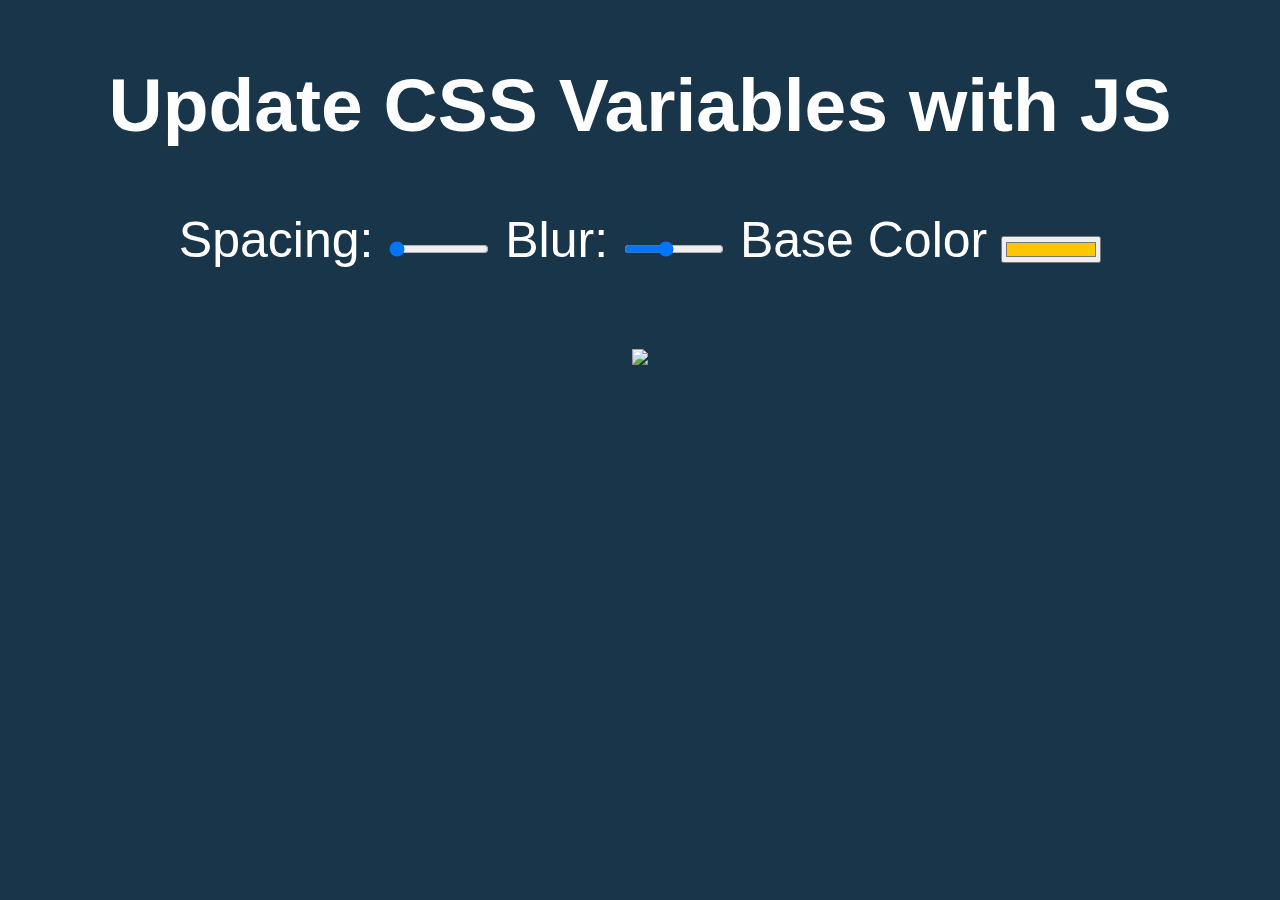
==== 03 - CSS Variables/index-START.html @ f3c9ea40 "init: start day 3 of 30-day challenge" ====
<!DOCTYPE html>
<html lang="en">
<head>
  <meta charset="UTF-8">
  <title>Scoped CSS Variables and JS</title>
</head>
<body>
  <h2>Update CSS Variables with <span class='hl'>JS</span></h2>

  <div class="controls">
    <label for="spacing">Spacing:</label>
    <input id="spacing" type="range" name="spacing" min="10" max="200" value="10" data-sizing="px">

    <label for="blur">Blur:</label>
    <input id="blur" type="range" name="blur" min="0" max="25" value="10" data-sizing="px">

    <label for="base">Base Color</label>
    <input id="base" type="color" name="base" value="#ffc600">
  </div>

  <img src="https://source.unsplash.com/7bwQXzbF6KE/800x500">

  <style>

    /*
      misc styles, nothing to do with CSS variables
    */

    body {
      text-align: center;
      background: #193549;
      color: white;
      font-family: 'helvetica neue', sans-serif;
      font-weight: 100;
      font-size: 50px;
    }

    .controls {
      margin-bottom: 50px;
    }

    input {
      width: 100px;
    }
  </style>

  <script>
  </script>

</body>
</html>
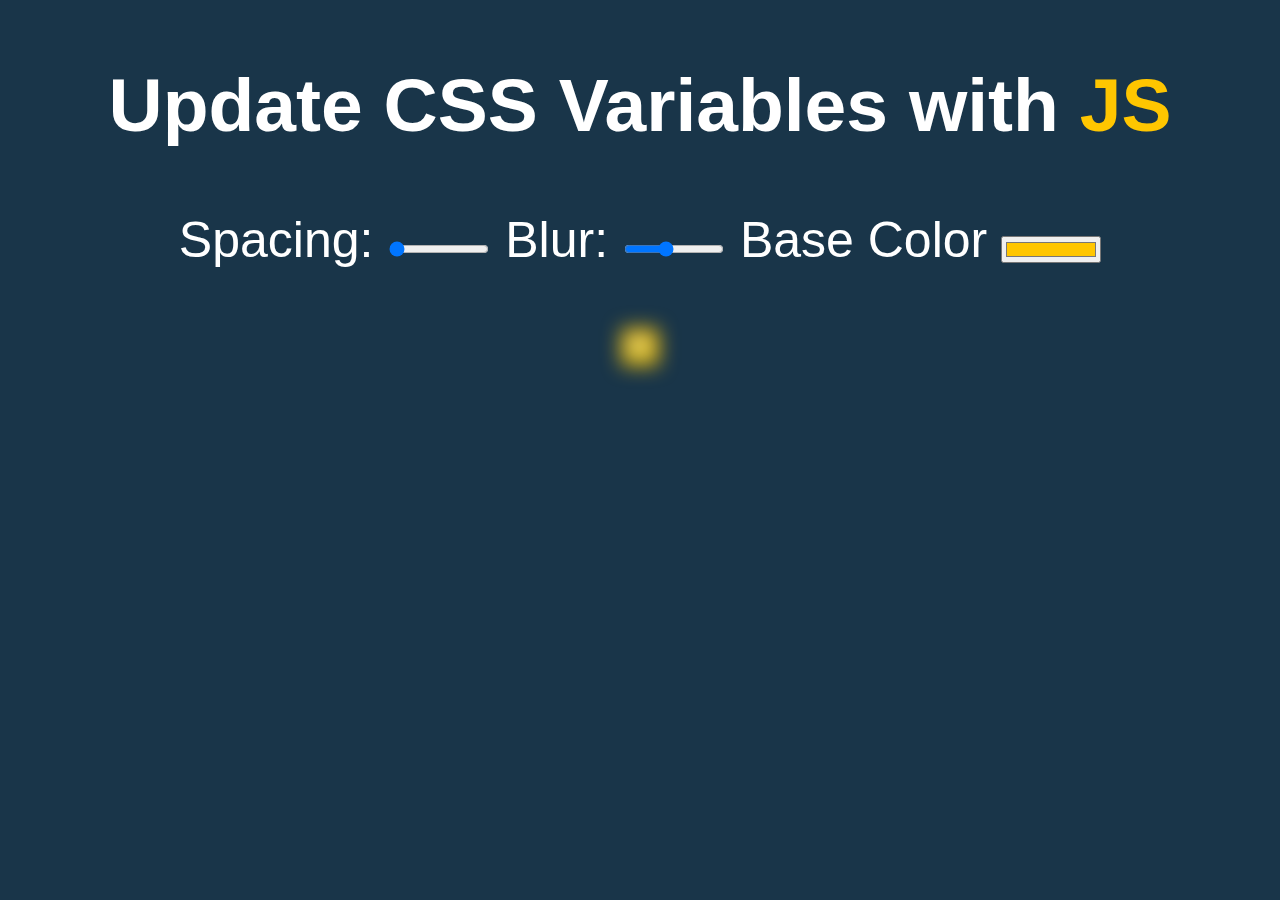
==== commit 78a7b921: "finish day 3 of 30-day challenge" ====
--- a/03 - CSS Variables/index-START.html
+++ b/03 - CSS Variables/index-START.html
@@ -22,6 +22,22 @@
 
   <style>
 
+    :root {
+      --base: #ffc600;
+      --spacing: 10px;
+      --blur: 10px;
+    }
+
+    img {
+      padding: var(--spacing);
+      background: var(--base);
+      filter: blur(var(--blur))
+    }
+
+    .hl {
+      color: var(--base);
+    }
+
     /*
       misc styles, nothing to do with CSS variables
     */
@@ -45,6 +61,22 @@
   </style>
 
   <script>
+
+    const spacing = document.querySelector('#spacing');
+    const base = document.querySelector('#base');
+    const blur = document.querySelector('#blur');
+
+    const inputs = document.querySelectorAll('input');
+
+    inputs.forEach(el => el.addEventListener('input', handleUpdate))
+
+    function handleUpdate(evt) {
+      const suffix = this.dataset.sizing || '';
+      document.documentElement.style.setProperty(`--${this.name}`, this.value + suffix)
+    }
+
+
+
   </script>
 
 </body>
